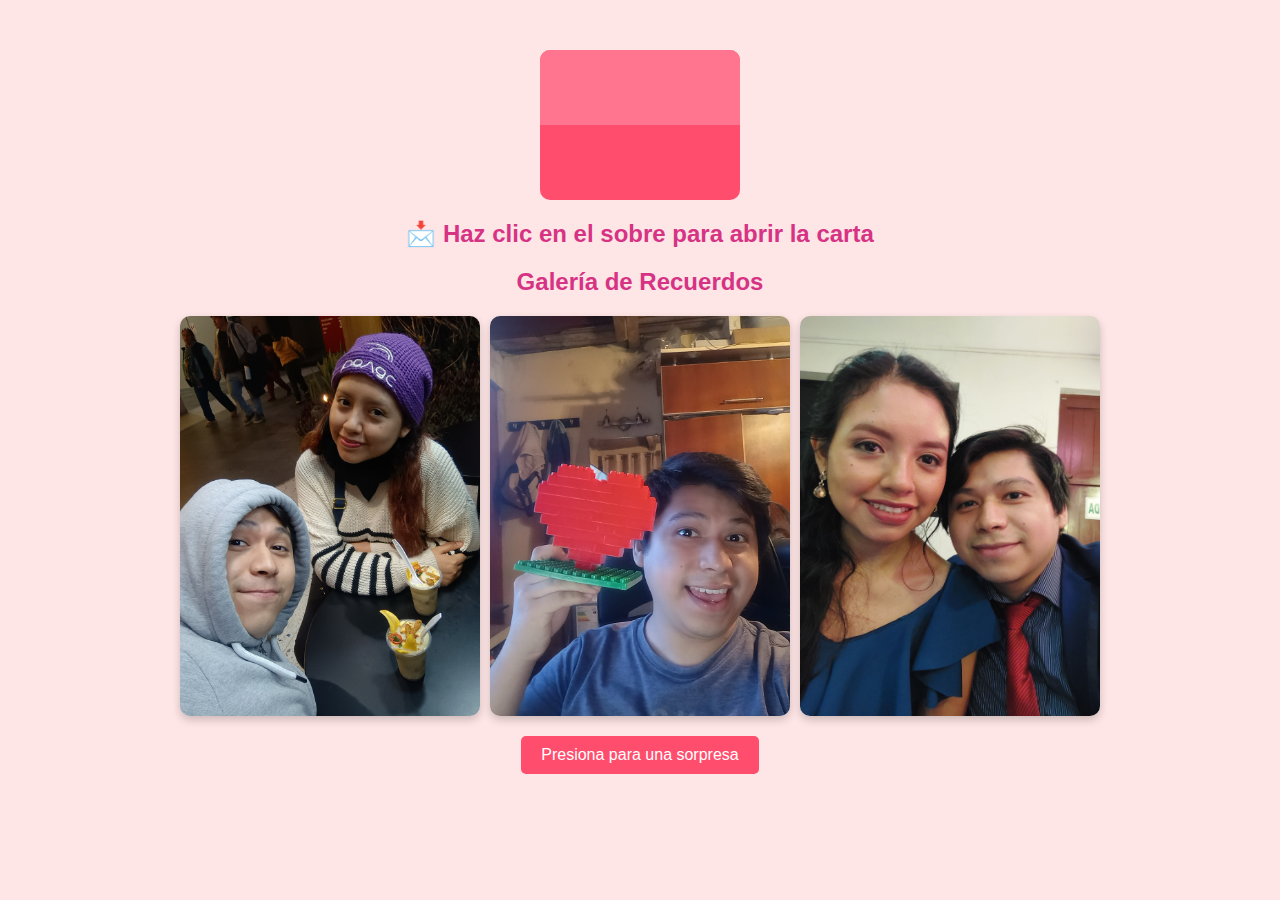
==== index.html @ 503a8ff0 "Primer commit V1" ====
<!DOCTYPE html>
<html lang="es">
<head>
    <meta charset="UTF-8">
    <meta name="viewport" content="width=device-width, initial-scale=1.0">
    <title>Feliz San Valentín ❤️</title>
    <link rel="stylesheet" href="styles.css">
</head>
<body>
    <div class="container">
        <div class="heartss"></div>
        <div class="envelope" onclick="openLetter()">
            <div class="flap"></div>
            <div class="letter">
                <p id="letterText"></p>
            </div>
        </div>
        <h2 class="click-instruction">📩 Haz clic en el sobre para abrir la carta</h2>
        <h2>Galería de Recuerdos</h2>
        <div class="gallery">
            <img src="img/imagen1.jpg" alt="Recuerdo 1">
            <img src="img/imagen2.jpg" alt="Recuerdo 2">
            <img src="img/imagen3.jpg" alt="Recuerdo 3">
        </div>
        <button onclick="showSurprise()">Presiona para una sorpresa</button>
        
        <div id="surprise" class="hidden">
            <h1>¡TE AMO MUCHOCHOTE! ❤️</h3>
            <h2>Eres la persona más especial en mi vida.</h2>
            <div class="hearts"></div>
        </div>
    </div>

    <script src="script.js"></script>
    <script>
        document.addEventListener("DOMContentLoaded", function() {
            const instruction = document.querySelector(".click-instruction");
            setInterval(() => {
                instruction.style.opacity = instruction.style.opacity == "0" ? "1" : "0";
            }, 1000);
        });
    </script>
</body>
</html>
---- styles.css ----
body {
    font-family: 'Arial', sans-serif;
    text-align: center;
    background-color: #ffe6e6;
    color: #d63384;
    margin: 0;
    padding: 0;
}

h1 {
    font-family: "Marck Script", serif; 
    text-align: center;
    font-size: 60px;
    margin-bottom: 50px;
    color: #444;
}

.container {
    margin-top: 50px;
}

.envelope {
    position: relative;
    width: 200px;
    height: 150px;
    background: #ff4d6d;
    margin: auto;
    cursor: pointer;
    border-radius: 10px;
}

.flap {
    position: absolute;
    top: 0;
    left: 0;
    width: 100%;
    height: 50%;
    background: #ff758f;
    border-radius: 10px 10px 0 0;
    transform-origin: top;
    transition: transform 0.5s;
}

.envelope.open .flap {
    transform: rotateX(180deg);
}

.letter {
    position: absolute;
    bottom: 10px;
    width: 90%;
    height: 80%;
    background: white;
    border-radius: 5px;
    padding: 10px;
    opacity: 0;
    transition: opacity 0.5s;
}

.envelope.open .letter {
    opacity: 1;
}

.gallery {
    display: flex;
    justify-content: center;
    gap: 10px;
    margin-top: 20px;
}

.gallery img {
    width: 300px;
    height: 400px;
    border-radius: 10px;
    box-shadow: 0 4px 8px rgba(0, 0, 0, 0.2);
    transition: transform 0.3s;
}

.gallery img:hover {
    transform: scale(1.1);
}

button {
    margin-top: 20px;
    background: #ff4d6d;
    color: white;
    border: none;
    padding: 10px 20px;
    font-size: 16px;
    border-radius: 5px;
    cursor: pointer;
    transition: background 0.3s;
}

button:hover {
    background: #d63384;
}

#surprise {
    display: none;
    margin-top: 20px;
    font-size: 20px;
}

.hidden {
    display: none;
}

.hearts {
    position: relative;
    margin-top: 20px;
}

.hearts::before {
    content: '❤️ ❤️ ❤️';
    font-size: 24px;
    animation: float 2s infinite;
}

@keyframes float {
    0% { transform: translateY(0); }
    50% { transform: translateY(-10px); }
    100% { transform: translateY(0); }
}
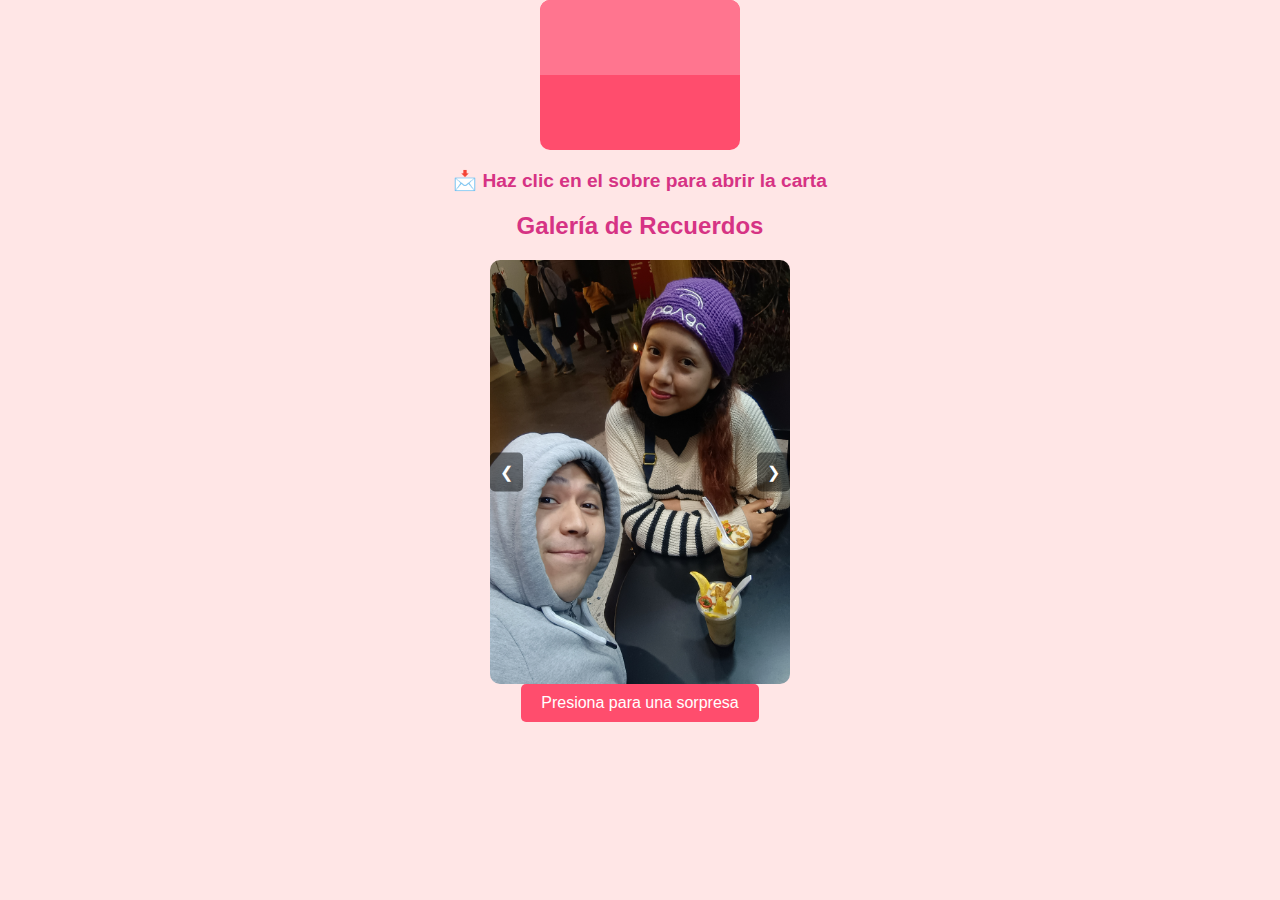
==== commit ad8cc32a: "Add files via upload" ====
--- a/index.html
+++ b/index.html
@@ -1,44 +1,217 @@
-<!DOCTYPE html>
-<html lang="es">
-<head>
-    <meta charset="UTF-8">
-    <meta name="viewport" content="width=device-width, initial-scale=1.0">
-    <title>Feliz San Valentín ❤️</title>
-    <link rel="stylesheet" href="styles.css">
-</head>
-<body>
-    <div class="container">
-        <div class="heartss"></div>
-        <div class="envelope" onclick="openLetter()">
-            <div class="flap"></div>
-            <div class="letter">
-                <p id="letterText"></p>
-            </div>
-        </div>
-        <h2 class="click-instruction">📩 Haz clic en el sobre para abrir la carta</h2>
-        <h2>Galería de Recuerdos</h2>
-        <div class="gallery">
-            <img src="img/imagen1.jpg" alt="Recuerdo 1">
-            <img src="img/imagen2.jpg" alt="Recuerdo 2">
-            <img src="img/imagen3.jpg" alt="Recuerdo 3">
-        </div>
-        <button onclick="showSurprise()">Presiona para una sorpresa</button>
-        
-        <div id="surprise" class="hidden">
-            <h1>¡TE AMO MUCHOCHOTE! ❤️</h3>
-            <h2>Eres la persona más especial en mi vida.</h2>
-            <div class="hearts"></div>
-        </div>
-    </div>
-
-    <script src="script.js"></script>
-    <script>
-        document.addEventListener("DOMContentLoaded", function() {
-            const instruction = document.querySelector(".click-instruction");
-            setInterval(() => {
-                instruction.style.opacity = instruction.style.opacity == "0" ? "1" : "0";
-            }, 1000);
-        });
-    </script>
-</body>
+<!DOCTYPE html>
+<html lang="es">
+
+<head>
+    <meta charset="UTF-8">
+    <meta name="viewport" content="width=device-width, initial-scale=1.0">
+    <title>Feliz San Valentín ❤️</title>
+    <link rel="stylesheet" href="styles.css">
+    <style>
+        /* Estilos responsivos */
+        .container {
+            max-width: 90%;
+            margin: auto;
+            text-align: center;
+        }
+
+        .gallery-container {
+            position: relative;
+            width: 100%;
+            max-width: 300px;
+            margin: auto;
+            overflow: hidden;
+        }
+
+        /*.gallery {
+            display: flex;
+            flex-wrap: wrap;
+            justify-content: center;
+            gap: 10px;
+        }*/
+        .gallery {
+            display: flex;
+            transition: transform 0.5s ease-in-out;
+        }
+
+        .gallery img {
+            width: 100%;
+            max-width: 300px;
+            height: auto;
+            border-radius: 10px;
+        }
+
+        .prev, .next {
+            position: absolute;
+            top: 50%;
+            transform: translateY(-50%);
+            background: rgba(0, 0, 0, 0.5);
+            color: white;
+            border: none;
+            padding: 10px;
+            cursor: pointer;
+        }
+
+        .prev { left: 0; }
+        .next { right: 0; }
+        
+        /*.envelope {
+            width: 150px;
+            height: 100px;
+            margin: auto;
+        }*/
+
+        .click-instruction {
+            font-size: 1.2rem;
+            animation: blink 1s infinite alternate;
+        }
+
+        @keyframes blink {
+            from {
+                opacity: 0;
+            }
+
+            to {
+                opacity: 1;
+            }
+        }
+
+        button {
+            padding: 10px 20px;
+            font-size: 1rem;
+            border: none;
+            background: #ff4d6d;
+            color: white;
+            border-radius: 5px;
+            cursor: pointer;
+        }
+
+        button:hover {
+            background: #ff1c4e;
+        }
+
+        #surprise {
+            max-width: 90%;
+            margin: auto;
+            text-align: center;
+            padding: 20px;
+            background: #fff;
+            border-radius: 10px;
+            box-shadow: 0px 4px 10px rgba(0, 0, 0, 0.2);
+        }
+
+        #surprise h1,
+        #surprise h2 {
+            /*word-wrap: break-word;*/
+            /*max-width: 100%;*/
+            font-size: 1.5rem;
+        }
+
+        @media (max-width: 600px) {
+            /*.envelope {
+                width: 120px;
+                height: 80px;
+            }*/
+
+            .click-instruction {
+                font-size: 1rem;
+                text-align: center;
+                padding: 10px;
+                display: block;
+            }
+
+            #surprise {
+                padding: 10px;
+            }
+
+            /*#surprise h1 {
+                font-size: 1.2rem;
+            }
+
+            #surprise h2 {
+                font-size: 1rem;
+            }*/
+            .letter {
+                max-width: 180px;
+                font-size: 0.9rem;
+            }
+
+            .click-instruction {
+                font-size: 1rem;
+                text-align: center;
+                padding: 10px;
+                display: block;
+            }
+        }
+    </style>
+</head>
+
+<body>
+    <div class="container">
+        <div class="heartss"></div>
+        <div class="envelope" onclick="openLetter()">
+            <div class="flap"></div>
+            <div class="letter">
+                <p id="letterText"></p>
+            </div>
+        </div>
+        <h3 class="click-instruction">📩 Haz clic en el sobre para abrir la carta</h3>
+        <h2>Galería de Recuerdos</h2>
+        <div class="gallery-container">
+            <button class="prev" onclick="moveSlide(-1)">&#10094;</button>
+            <div class="gallery">
+                <img src="img/imagen1.jpg" alt="Recuerdo 1">
+                <img src="img/imagen2.jpg" alt="Recuerdo 2">
+                <img src="img/imagen3.jpg" alt="Recuerdo 3">
+            </div>
+            <button class="next" onclick="moveSlide(1)">&#10095;</button>
+        </div>
+        <button onclick="showSurprise()">Presiona para una sorpresa</button>
+
+        <div id="surprise" class="hidden">
+            <h1>¡TE AMO MUCHOCHOTE! ❤️</h1>
+            <h2>Eres la persona más especial en mi vida.</h2>
+            <div class="hearts"></div>
+        </div>
+    </div>
+
+    <script src="script.js"></script>
+    <script>
+        document.addEventListener("DOMContentLoaded", function () {
+            const instruction = document.querySelector(".click-instruction");
+            setInterval(() => {
+                instruction.style.opacity = instruction.style.opacity == "0" ? "1" : "0";
+            }, 1000);
+        });
+
+        /*function openLetter() {
+            const letter = document.getElementById("letter");
+            letter.style.display = letter.style.display === "none" || letter.style.display === "" ? "block" : "none";
+        }*/
+
+        let slideIndex = 0;
+        function moveSlide(n) {
+            const gallery = document.querySelector(".gallery");
+            const images = document.querySelectorAll(".gallery img");
+            slideIndex += n;
+            if (slideIndex >= images.length) slideIndex = 0;
+            if (slideIndex < 0) slideIndex = images.length - 1;
+            gallery.style.transform = `translateX(${-slideIndex * 100}%)`;
+        }
+
+        let startX;
+        document.getElementById("gallery-container").addEventListener("touchstart", function(e) {
+            startX = e.touches[0].clientX;
+        });
+
+        document.getElementById("gallery-container").addEventListener("touchend", function(e) {
+            let endX = e.changedTouches[0].clientX;
+            if (startX - endX > 50) {
+                moveSlide(1);
+            } else if (startX - endX < -50) {
+                moveSlide(-1);
+            }
+        });
+    </script>
+</body>
+
 </html>--- a/styles.css
+++ b/styles.css
@@ -1,124 +1,166 @@
-body {
-    font-family: 'Arial', sans-serif;
-    text-align: center;
-    background-color: #ffe6e6;
-    color: #d63384;
-    margin: 0;
-    padding: 0;
-}
-
-h1 {
-    font-family: "Marck Script", serif; 
-    text-align: center;
-    font-size: 60px;
-    margin-bottom: 50px;
-    color: #444;
-}
-
-.container {
-    margin-top: 50px;
-}
-
-.envelope {
-    position: relative;
-    width: 200px;
-    height: 150px;
-    background: #ff4d6d;
-    margin: auto;
-    cursor: pointer;
-    border-radius: 10px;
-}
-
-.flap {
-    position: absolute;
-    top: 0;
-    left: 0;
-    width: 100%;
-    height: 50%;
-    background: #ff758f;
-    border-radius: 10px 10px 0 0;
-    transform-origin: top;
-    transition: transform 0.5s;
-}
-
-.envelope.open .flap {
-    transform: rotateX(180deg);
-}
-
-.letter {
-    position: absolute;
-    bottom: 10px;
-    width: 90%;
-    height: 80%;
-    background: white;
-    border-radius: 5px;
-    padding: 10px;
-    opacity: 0;
-    transition: opacity 0.5s;
-}
-
-.envelope.open .letter {
-    opacity: 1;
-}
-
-.gallery {
-    display: flex;
-    justify-content: center;
-    gap: 10px;
-    margin-top: 20px;
-}
-
-.gallery img {
-    width: 300px;
-    height: 400px;
-    border-radius: 10px;
-    box-shadow: 0 4px 8px rgba(0, 0, 0, 0.2);
-    transition: transform 0.3s;
-}
-
-.gallery img:hover {
-    transform: scale(1.1);
-}
-
-button {
-    margin-top: 20px;
-    background: #ff4d6d;
-    color: white;
-    border: none;
-    padding: 10px 20px;
-    font-size: 16px;
-    border-radius: 5px;
-    cursor: pointer;
-    transition: background 0.3s;
-}
-
-button:hover {
-    background: #d63384;
-}
-
-#surprise {
-    display: none;
-    margin-top: 20px;
-    font-size: 20px;
-}
-
-.hidden {
-    display: none;
-}
-
-.hearts {
-    position: relative;
-    margin-top: 20px;
-}
-
-.hearts::before {
-    content: '❤️ ❤️ ❤️';
-    font-size: 24px;
-    animation: float 2s infinite;
-}
-
-@keyframes float {
-    0% { transform: translateY(0); }
-    50% { transform: translateY(-10px); }
-    100% { transform: translateY(0); }
-}
+body {
+    font-family: 'Arial', sans-serif;
+    text-align: center;
+    background-color: #ffe6e6;
+    color: #d63384;
+    margin: 0;
+    padding: 0;
+}
+
+
+h1 {
+    font-family: "Marck Script", serif; 
+    text-align: center;
+    font-size: 60px;
+    margin-bottom: 50px;
+    color: #444;
+}
+
+
+.container {
+    margin-top: 50px;
+}
+
+
+.envelope {
+    position: relative;
+    width: 200px;
+    height: 150px;
+    background: #ff4d6d;
+    margin: auto;
+    cursor: pointer;
+    border-radius: 10px;
+}
+
+.flap {
+    position: absolute;
+    top: 0;
+    left: 0;
+    width: 100%;
+    height: 50%;
+    background: #ff758f;
+    border-radius: 10px 10px 0 0;
+    transform-origin: top;
+    transition: transform 0.5s;
+}
+
+.envelope.open .flap {
+    transform: rotateX(180deg);
+}
+
+
+.letter {
+    position: absolute;
+    bottom: 10px;
+    width: 90%;
+    height: 80%;
+    background: white;
+    border-radius: 5px;
+    padding: 10px;
+    opacity: 0;
+    transition: opacity 0.5s;
+}
+
+.envelope.open .letter {
+    opacity: 1;
+}
+
+/*.gallery {
+    display: flex;
+    justify-content: center;
+    gap: 10px;
+    margin-top: 20px;
+}
+
+.gallery img {
+    width: 300px;
+    height: 400px;
+    border-radius: 10px;
+    box-shadow: 0 4px 8px rgba(0, 0, 0, 0.2);
+    transition: transform 0.3s;
+}*/
+
+.gallery img:hover {
+    transform: scale(1.1);
+}
+/*
+button {
+    margin-top: 20px;
+    background: #ff4d6d;
+    color: white;
+    border: none;
+    padding: 10px 20px;
+    font-size: 16px;
+    border-radius: 5px;
+    cursor: pointer;
+    transition: background 0.3s;
+}*/
+
+button:hover {
+    background: #d63384;
+}
+
+#surprise {
+    display: none;
+    margin-top: 20px;
+    font-size: 20px;
+}
+
+.hidden {
+    display: none;
+}
+
+.hearts {
+    position: relative;
+    margin-top: 20px;
+}
+
+.hearts::before {
+    content: '❤️ ❤️ ❤️';
+    font-size: 24px;
+    animation: float 2s infinite;
+}
+
+@keyframes float {
+    0% { transform: translateY(0); }
+    50% { transform: translateY(-10px); }
+    100% { transform: translateY(0); }
+}
+
+@keyframes fadeIn {
+    from {
+        opacity: 0;
+    }
+    to {
+        opacity: 1;
+    }
+}
+
+.heartss, .envelope, .gallery-container, #surprise {
+    animation: fadeIn 2s ease-in-out;
+}
+
+@media (max-width: 600px) {
+    .gallery img {
+        max-width: 100%;
+    }
+
+    .prev, .next {
+        padding: 5px;
+    }
+
+    button {
+        font-size: 0.8rem;
+        padding: 8px 16px;
+    }
+}
+
+button:hover {
+    background: #ff1c4e;
+    transform: scale(1.05);
+}
+
+.gallery img:hover {
+    transform: scale(1.1);
+    transition: transform 0.3s ease-in-out;
+}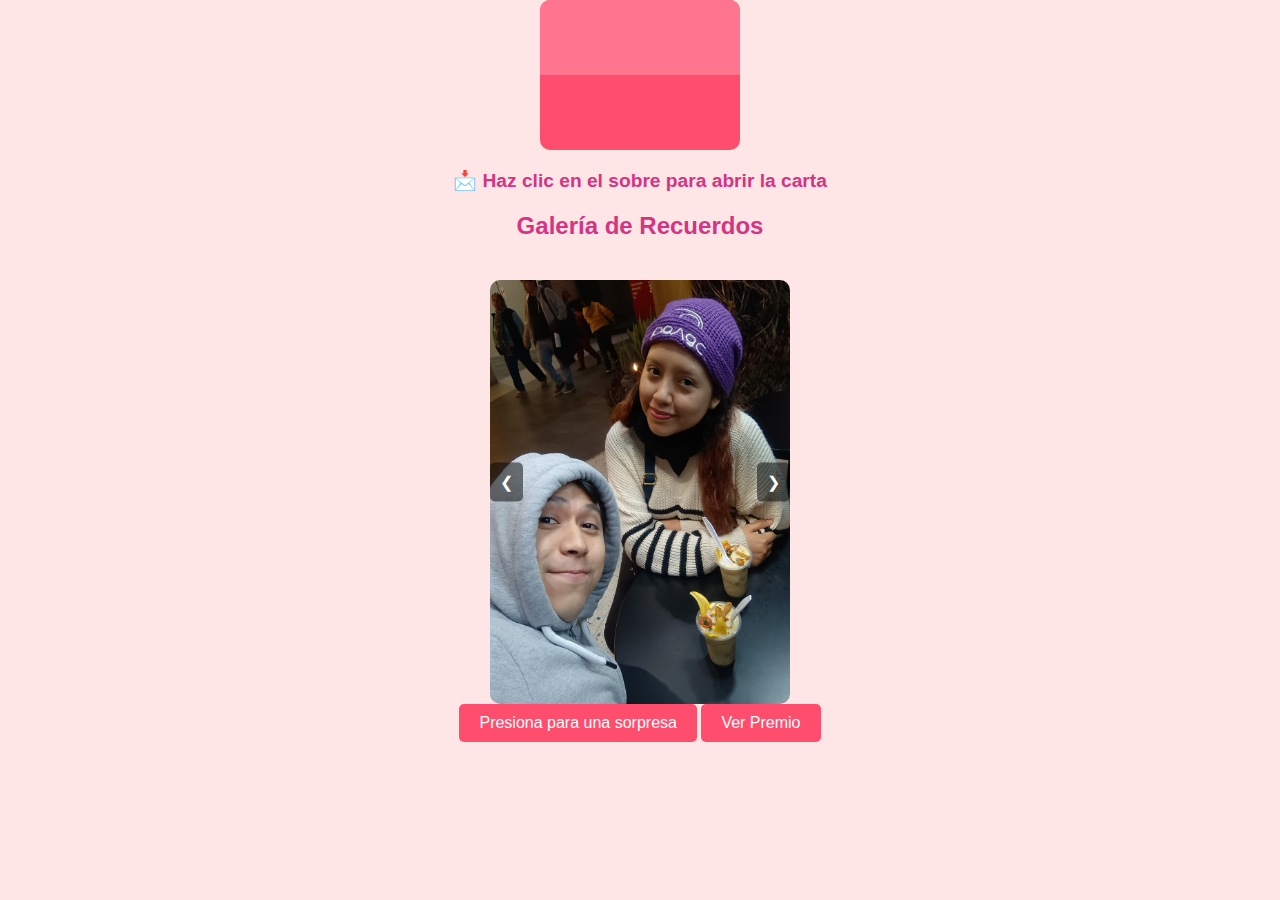
==== commit d16c61f8: "Add files via upload" ====
--- a/index.html
+++ b/index.html
@@ -40,7 +40,8 @@
             border-radius: 10px;
         }
 
-        .prev, .next {
+        .prev,
+        .next {
             position: absolute;
             top: 50%;
             transform: translateY(-50%);
@@ -51,9 +52,14 @@
             cursor: pointer;
         }
 
-        .prev { left: 0; }
-        .next { right: 0; }
-        
+        .prev {
+            left: 0;
+        }
+
+        .next {
+            right: 0;
+        }
+
         /*.envelope {
             width: 150px;
             height: 100px;
@@ -147,6 +153,7 @@
 
 <body>
     <div class="container">
+        <audio id="background-music" src="music/edsheran_perfect.mp3" autoplay loop></audio>
         <div class="heartss"></div>
         <div class="envelope" onclick="openLetter()">
             <div class="flap"></div>
@@ -166,6 +173,7 @@
             <button class="next" onclick="moveSlide(1)">&#10095;</button>
         </div>
         <button onclick="showSurprise()">Presiona para una sorpresa</button>
+        <button onclick="window.location.href='ganaste.html'">Ver Premio</button>
 
         <div id="surprise" class="hidden">
             <h1>¡TE AMO MUCHOCHOTE! ❤️</h1>
@@ -181,6 +189,8 @@
             setInterval(() => {
                 instruction.style.opacity = instruction.style.opacity == "0" ? "1" : "0";
             }, 1000);
+            const music = document.getElementById("background-music");
+            
         });
 
         /*function openLetter() {
@@ -199,11 +209,11 @@
         }
 
         let startX;
-        document.getElementById("gallery-container").addEventListener("touchstart", function(e) {
+        document.getElementById("gallery-container").addEventListener("touchstart", function (e) {
             startX = e.touches[0].clientX;
         });
 
-        document.getElementById("gallery-container").addEventListener("touchend", function(e) {
+        document.getElementById("gallery-container").addEventListener("touchend", function (e) {
             let endX = e.changedTouches[0].clientX;
             if (startX - endX > 50) {
                 moveSlide(1);
--- a/styles.css
+++ b/styles.css
@@ -140,6 +140,26 @@
     animation: fadeIn 2s ease-in-out;
 }
 
+.music-controls {
+    margin-top: 20px;
+    text-align: center;
+}
+
+.music-controls button {
+    padding: 10px 20px;
+    font-size: 1rem;
+    border: none;
+    background: #ff4d6d;
+    color: white;
+    border-radius: 5px;
+    cursor: pointer;
+    margin: 5px;
+}
+
+.music-controls button:hover {
+    background: #ff1c4e;
+}
+
 @media (max-width: 600px) {
     .gallery img {
         max-width: 100%;
@@ -153,6 +173,10 @@
         font-size: 0.8rem;
         padding: 8px 16px;
     }
+    .music-controls button {
+        font-size: 0.8rem;
+        padding: 8px 16px;
+    }
 }
 
 button:hover {
@@ -163,4 +187,22 @@
 .gallery img:hover {
     transform: scale(1.1);
     transition: transform 0.3s ease-in-out;
+}
+
+.large-text {
+    font-size: 2em; /* Ajusta el tamaño según el tamaño del h1 */
+}
+img {
+    max-width: 100%;
+    height: auto;
+    border-radius: 10px;
+    margin-top: 20px;
+}
+
+.prize-image {
+    max-width: 100%;
+    height: auto;
+    width: 800px; /* Ajusta el tamaño según tus necesidades */
+    border-radius: 10px;
+    margin-top: 20px;
 }